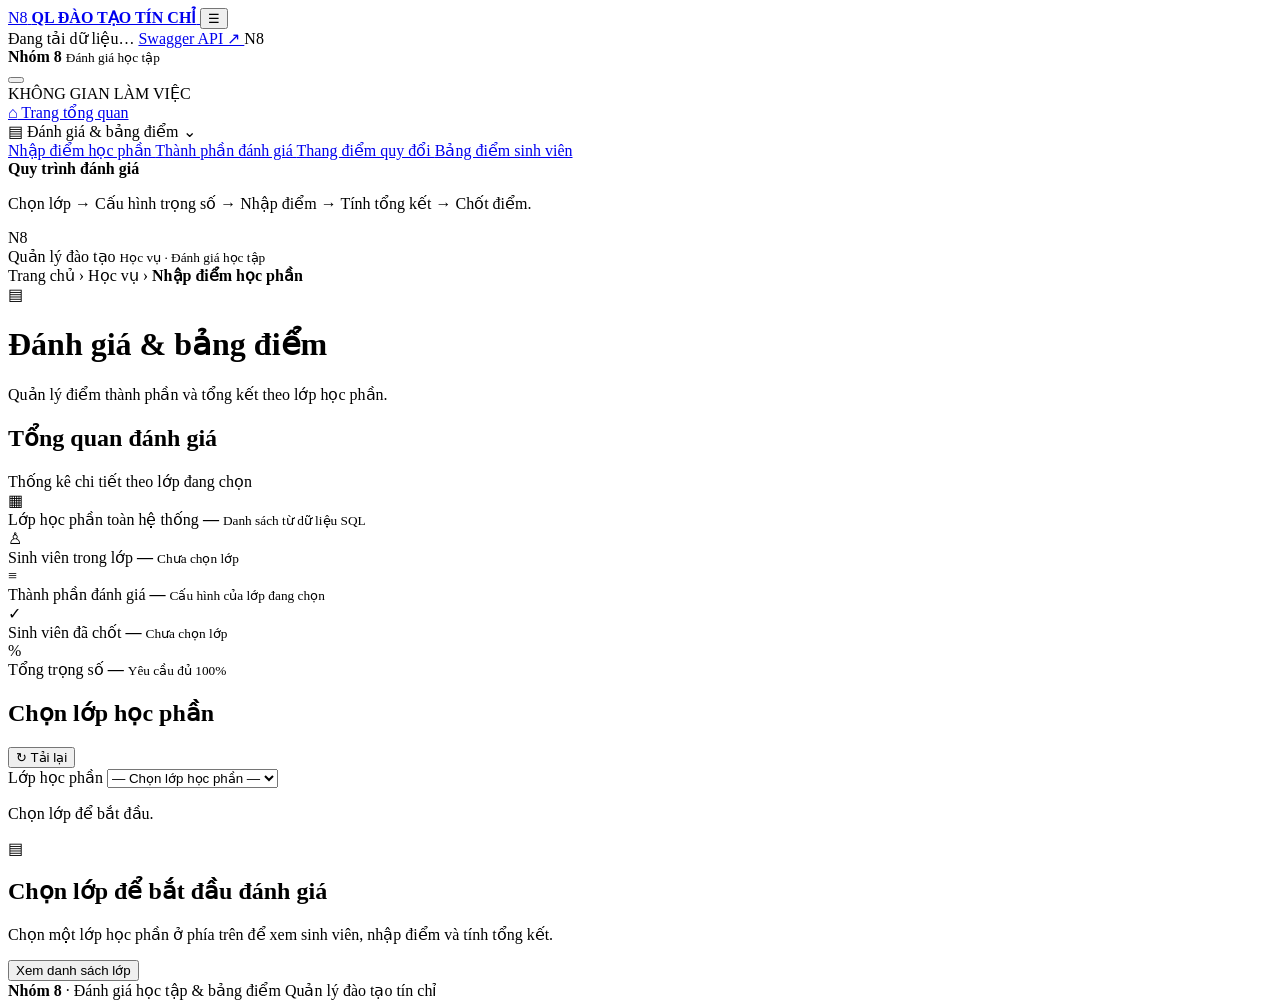
==== src/main/resources/static/index.html @ d92542d0 "hoan thanh bai nhom 8" ====
<!DOCTYPE html>
<html lang="vi">
<head>
    <meta charset="UTF-8">

    <meta
        name="viewport"
        content="width=device-width, initial-scale=1"
    >

    <title>Đánh giá & Bảng điểm · Nhóm 8</title>

    <link rel="stylesheet" href="/css/style.css?v=3">

    <script src="/js/app.js?v=3" defer></script>
    <script src="/js/ui.js?v=3" defer></script>
</head>

<body>
    <!-- THANH TRÊN -->
    <header class="topbar">
        <a class="brand" href="#overview">
            <span class="brand-mark">N8</span>
            <strong>QL ĐÀO TẠO TÍN CHỈ</strong>
        </a>

        <button
            id="menuToggle"
            class="top-button"
            type="button"
            aria-label="Đóng mở thanh điều hướng"
            aria-expanded="true"
        >
            ☰
        </button>

        <div class="top-right">
            <span id="apiStatus" class="connection">
                Đang tải dữ liệu…
            </span>

            <a
                class="api-link"
                href="/swagger-ui/index.html"
                target="_blank"
                rel="noopener"
            >
                Swagger API ↗
            </a>

            <span class="avatar">N8</span>

            <div class="identity">
                <strong>Nhóm 8</strong>
                <small>Đánh giá học tập</small>
            </div>
        </div>
    </header>

    <button
        id="sidebarBackdrop"
        class="sidebar-backdrop"
        aria-label="Đóng menu"
        type="button"
    ></button>

    <!-- MENU TRÁI -->
    <aside class="sidebar" id="sidebar">
        <div class="nav-caption">
            KHÔNG GIAN LÀM VIỆC
        </div>

        <nav aria-label="Điều hướng chính">
            <a href="#overview" data-nav="overview">
                <span class="nav-icon">⌂</span>
                Trang tổng quan
            </a>

            <div class="nav-parent">
                <span class="nav-icon">▤</span>
                Đánh giá & bảng điểm
                <span class="chevron">⌄</span>
            </div>

            <div class="subnav">
                <a href="#gradebook" data-nav="gradebook">
                    <span class="nav-dot"></span>
                    Nhập điểm học phần
                </a>

                <a href="#components" data-nav="components">
                    <span class="nav-dot"></span>
                    Thành phần đánh giá
                </a>

                <a href="#scales" data-nav="scales">
                    <span class="nav-dot"></span>
                    Thang điểm quy đổi
                </a>

                <a href="#transcript" data-nav="transcript">
                    <span class="nav-dot"></span>
                    Bảng điểm sinh viên
                </a>
            </div>
        </nav>

        <div class="sidebar-guide">
            <strong>Quy trình đánh giá</strong>
            <p>
                Chọn lớp → Cấu hình trọng số → Nhập điểm
                → Tính tổng kết → Chốt điểm.
            </p>
        </div>

        <div class="sidebar-footer">
            <span class="school-mark">N8</span>

            <div>
                Quản lý đào tạo
                <small>Học vụ · Đánh giá học tập</small>
            </div>
        </div>
    </aside>

    <!-- NỘI DUNG -->
    <main class="workspace">
        <div class="breadcrumb">
            Trang chủ
            <span>›</span>
            Học vụ
            <span>›</span>
            <b id="breadcrumbTitle">Nhập điểm học phần</b>
        </div>

        <div class="page-heading">
            <div class="title-icon">▤</div>

            <div>
                <h1 id="pageTitle">Đánh giá & bảng điểm</h1>
                <p id="pageDescription">
                    Quản lý điểm thành phần và tổng kết
                    theo lớp học phần.
                </p>
            </div>

            <time id="todayLabel"></time>
        </div>

        <div
            id="message"
            class="notice"
            role="status"
            aria-live="polite"
            hidden
        ></div>

        <noscript>
            <div class="notice error">
                Bật JavaScript để tải dữ liệu và sử dụng
                chức năng nhập điểm.
            </div>
        </noscript>

        <!-- THẺ THỐNG KÊ -->
        <section
            class="panel summary-panel"
            aria-label="Thống kê"
        >
            <div class="panel-title">
                <h2>Tổng quan đánh giá</h2>
                <span class="subtle">
                    Thống kê chi tiết theo lớp đang chọn
                </span>
            </div>

            <div class="stat-grid">
                <article class="stat-card green">
                    <span class="stat-icon">▦</span>

                    <div>
                        <span>Lớp học phần toàn hệ thống</span>
                        <strong id="statClasses">—</strong>
                        <small>Danh sách từ dữ liệu SQL</small>
                    </div>
                </article>

                <article class="stat-card blue">
                    <span class="stat-icon">♙</span>

                    <div>
                        <span>Sinh viên trong lớp</span>
                        <strong id="statStudents">—</strong>
                        <small id="statClassLabel">
                            Chưa chọn lớp
                        </small>
                    </div>
                </article>

                <article class="stat-card purple">
                    <span class="stat-icon">≡</span>

                    <div>
                        <span>Thành phần đánh giá</span>
                        <strong id="statComponents">—</strong>
                        <small>
                            Cấu hình của lớp đang chọn
                        </small>
                    </div>
                </article>

                <article class="stat-card orange">
                    <span class="stat-icon">✓</span>

                    <div>
                        <span>Sinh viên đã chốt</span>
                        <strong id="statFinalized">—</strong>
                        <small id="finalizedHint">
                            Chưa chọn lớp
                        </small>
                    </div>
                </article>

                <article class="stat-card red">
                    <span class="stat-icon">%</span>

                    <div>
                        <span>Tổng trọng số</span>
                        <strong id="statWeight">—</strong>
                        <small id="weightHint">
                            Yêu cầu đủ 100%
                        </small>
                    </div>
                </article>
            </div>
        </section>

        <!-- CHỌN LỚP DÙNG CHUNG -->
        <section
            id="classContext"
            class="panel class-context"
        >
            <div class="panel-title">
                <h2>Chọn lớp học phần</h2>

                <button
                    id="reload"
                    class="secondary small"
                    type="button"
                >
                    ↻ Tải lại
                </button>
            </div>

            <label for="classSelect" class="sr-only">
                Lớp học phần
            </label>

            <select id="classSelect">
                <option value="">
                    — Chọn lớp học phần —
                </option>
            </select>

            <p id="classInfo" class="muted">
                Chọn lớp để bắt đầu.
            </p>
        </section>

        <!-- TRANG TỔNG QUAN -->
        <section data-page="overview" hidden>
            <div class="panel">
                <div class="panel-title">
                    <h2>Danh sách lớp học phần</h2>

                    <button
                        id="catalogRefresh"
                        type="button"
                        class="secondary small"
                    >
                        ↻ Làm mới
                    </button>
                </div>

                <div class="catalog-toolbar">
                    <input
                        id="catalogSearch"
                        type="search"
                        placeholder="Tìm mã lớp hoặc tên học phần…"
                        aria-label="Tìm lớp học phần"
                    >

                    <select
                        id="semesterFilter"
                        aria-label="Lọc học kỳ"
                    >
                        <option value="">
                            Tất cả học kỳ
                        </option>
                    </select>
                </div>

                <div id="catalogTable" class="table-wrap">
                    <p class="muted">
                        Đang tải lớp học phần…
                    </p>
                </div>

                <div class="pagination">
                    <span
                        id="catalogCount"
                        class="muted"
                    ></span>

                    <div>
                        <button
                            id="catalogPrev"
                            class="secondary small"
                            type="button"
                        >
                            ‹ Trước
                        </button>

                        <span
                            id="catalogPage"
                            class="page-number"
                        >
                            1
                        </span>

                        <button
                            id="catalogNext"
                            class="secondary small"
                            type="button"
                        >
                            Sau ›
                        </button>
                    </div>
                </div>
            </div>

            <div class="notice info">
                Chọn <strong>Nhập điểm</strong> tại một lớp
                để mở bảng đánh giá. Điểm chỉ xuất hiện trên
                bảng điểm sinh viên sau khi được chốt.
            </div>
        </section>

        <!-- TRANG NHẬP ĐIỂM -->
        <section data-page="gradebook">
            <div id="gradeEmpty" class="panel empty-state">
                <span class="empty-icon">▤</span>

                <h2>Chọn lớp để bắt đầu đánh giá</h2>

                <p>
                    Chọn một lớp học phần ở phía trên
                    để xem sinh viên, nhập điểm và tính tổng kết.
                </p>

                <button type="button" data-nav="overview">
                    Xem danh sách lớp
                </button>
            </div>

            <section
                id="boardSection"
                class="panel"
                hidden
            >
                <div class="panel-title">
                    <div>
                        <h2>Bảng điểm lớp học phần</h2>
                        <p id="statistics" class="muted"></p>
                    </div>

                    <button
                        id="openEnrollment"
                        type="button"
                        class="success"
                    >
                        ＋ Thêm sinh viên
                    </button>
                </div>

                <div class="grade-toolbar">
                    <input
                        id="filterStudent"
                        type="search"
                        placeholder="Lọc mã hoặc tên sinh viên…"
                        aria-label="Lọc sinh viên"
                    >

                    <div class="toolbar">
                        <button id="saveGrades" type="button">
                            ▣ Lưu điểm
                        </button>

                        <button
                            id="calculate"
                            type="button"
                            class="secondary"
                        >
                            Tính toàn lớp
                        </button>

                        <button
                            id="finalize"
                            type="button"
                            class="success"
                        >
                            ✓ Chốt toàn lớp
                        </button>

                        <button
                            id="unlock"
                            type="button"
                            class="warning"
                        >
                            Mở điểm
                        </button>

                        <button
                            id="exportBoard"
                            type="button"
                            class="secondary"
                        >
                            Xuất CSV
                        </button>

                        <button
                            id="printPage"
                            type="button"
                            class="secondary"
                        >
                            In
                        </button>
                    </div>
                </div>

                <div class="notice info compact">
                    Nhập điểm rồi bấm <strong>Lưu điểm</strong>.
                    Để trống ô và lưu để xóa điểm đó.
                    Điểm đã chốt được khóa chỉnh sửa.
                </div>

                <div
                    id="boardTable"
                    class="table-wrap"
                ></div>

                <div class="panel-footer">
                    <span>
                        <i class="legend-dot blue-dot"></i>
                        Đang nhập

                        <i class="legend-dot green-dot"></i>
                        Đã chốt
                    </span>

                    <button
                        type="button"
                        data-nav="components"
                        class="text-button"
                    >
                        Cấu hình thành phần điểm →
                    </button>
                </div>
            </section>
        </section>

        <!-- TRANG THÀNH PHẦN ĐÁNH GIÁ -->
        <section data-page="components" hidden>
            <div
                id="componentEmpty"
                class="notice info"
            >
                Chọn lớp học phần ở phía trên
                để cấu hình thành phần đánh giá.
            </div>

            <div
                id="componentWorkspace"
                class="split-layout"
                hidden
            >
                <section class="panel">
                    <div class="panel-title">
                        <h2>Thêm / sửa thành phần</h2>
                    </div>

                    <p class="help">
                        Mỗi lớp cần tổng trọng số 100%.
                        Ngưỡng đạt áp dụng cho thành phần bắt buộc.
                    </p>

                    <form
                        id="componentForm"
                        class="form-grid"
                    >
                        <input type="hidden" name="id">

                        <label>
                            Mã thành phần
                            <input
                                name="component_code"
                                maxlength="20"
                                placeholder="CC, GK, CK…"
                                required
                            >
                        </label>

                        <label>
                            Tên thành phần
                            <input
                                name="component_name"
                                maxlength="50"
                                placeholder="Tên thành phần"
                                required
                            >
                        </label>

                        <label>
                            Trọng số (%)
                            <input
                                name="weight_percentage"
                                type="number"
                                min="0"
                                max="100"
                                step="0.01"
                                required
                            >
                        </label>

                        <label>
                            Điểm tối thiểu để đạt
                            <input
                                name="min_score"
                                type="number"
                                min="0"
                                max="10"
                                step="0.01"
                                value="0"
                                required
                            >
                        </label>

                        <label>
                            Điểm tối đa
                            <input
                                name="max_score"
                                type="number"
                                min="0.01"
                                max="10"
                                step="0.01"
                                value="10"
                                required
                            >
                        </label>

                        <label>
                            Thứ tự hiển thị
                            <input
                                name="input_order"
                                type="number"
                                min="0"
                                max="1000"
                                step="1"
                                value="1"
                                required
                            >
                        </label>

                        <label class="checkbox">
                            <input
                                name="is_required"
                                type="checkbox"
                                checked
                            >
                            Bắt buộc có điểm
                        </label>

                        <div class="form-actions">
                            <button type="submit">
                                Lưu thành phần
                            </button>

                            <button
                                id="resetComponent"
                                type="button"
                                class="secondary"
                            >
                                Nhập mới
                            </button>
                        </div>
                    </form>
                </section>

                <section class="panel">
                    <div class="panel-title">
                        <h2>Danh sách thành phần đánh giá</h2>
                    </div>

                    <div
                        id="componentTable"
                        class="table-wrap"
                    ></div>

                    <div class="notice info compact">
                        Sửa hoặc xóa thành phần sẽ yêu cầu
                        tính lại tổng kết chưa chốt của lớp.
                    </div>
                </section>
            </div>
        </section>

        <!-- TRANG THANG ĐIỂM -->
        <section data-page="scales" hidden>
            <div class="split-layout">
                <section class="panel">
                    <div class="panel-title">
                        <h2>Thêm / sửa thang quy đổi</h2>
                    </div>

                    <p class="help">
                        Khoảng điểm không chồng nhau và phải
                        phủ đủ hệ 10 với bước 0,01.
                    </p>

                    <form id="scaleForm" class="form-grid">
                        <input type="hidden" name="id">

                        <label>
                            Mã thang
                            <input
                                name="scale_code"
                                maxlength="10"
                                placeholder="A, B, C…"
                                required
                            >
                        </label>

                        <label>
                            Điểm chữ
                            <input
                                name="letter_grade"
                                maxlength="2"
                                placeholder="A, B+, C…"
                                required
                            >
                        </label>

                        <label>
                            Từ điểm
                            <input
                                name="min_score"
                                type="number"
                                min="0"
                                max="10"
                                step="0.01"
                                required
                            >
                        </label>

                        <label>
                            Đến điểm
                            <input
                                name="max_score"
                                type="number"
                                min="0"
                                max="10"
                                step="0.01"
                                required
                            >
                        </label>

                        <label>
                            Điểm hệ 4
                            <input
                                name="gpa_value"
                                type="number"
                                min="0"
                                max="4"
                                step="0.01"
                                required
                            >
                        </label>

                        <label class="checkbox">
                            <input
                                name="is_pass"
                                type="checkbox"
                                checked
                            >
                            Đạt
                        </label>

                        <div class="form-actions">
                            <button type="submit">
                                Lưu thang điểm
                            </button>

                            <button
                                id="resetScale"
                                type="button"
                                class="secondary"
                            >
                                Nhập mới
                            </button>
                        </div>
                    </form>
                </section>

                <section class="panel">
                    <div class="panel-title">
                        <h2>Danh sách thang điểm</h2>
                    </div>

                    <div
                        id="scaleTable"
                        class="table-wrap"
                    ></div>

                    <div class="notice warning-note compact">
                        Thang điểm dùng chung. Cần mở các bảng điểm
                        đã chốt trước khi thay đổi thang.
                    </div>
                </section>
            </div>
        </section>

        <!-- TRANG BẢNG ĐIỂM SINH VIÊN -->
        <section data-page="transcript" hidden>
            <section class="panel">
                <div class="panel-title">
                    <h2>Tra cứu bảng điểm sinh viên</h2>
                    <span class="tag">
                        Chỉ học phần đã chốt
                    </span>
                </div>

                <div class="inline-form">
                    <input
                        id="transcriptKeyword"
                        type="search"
                        placeholder="Nhập mã hoặc tên sinh viên…"
                        aria-label="Tìm sinh viên"
                    >

                    <button
                        id="searchTranscriptStudent"
                        type="button"
                    >
                        Tìm sinh viên
                    </button>
                </div>

                <div class="inline-form">
                    <select
                        id="transcriptStudent"
                        aria-label="Chọn sinh viên"
                    >
                        <option value="">
                            — Chọn sinh viên —
                        </option>
                    </select>

                    <button
                        id="showTranscript"
                        type="button"
                    >
                        Xem bảng điểm
                    </button>

                    <button
                        id="exportTranscript"
                        type="button"
                        class="secondary"
                    >
                        Xuất CSV
                    </button>
                </div>

                <h3
                    id="transcriptTitle"
                    class="student-heading"
                ></h3>

                <div
                    id="transcriptTable"
                    class="table-wrap"
                ></div>

                <p class="help">
                    Học phần chưa chốt chưa được đưa vào bảng điểm.
                    Mỗi dòng tương ứng một kết quả học phần đã chốt.
                </p>
            </section>
        </section>

        <footer class="footer">
            <strong>Nhóm 8</strong>
            · Đánh giá học tập & bảng điểm

            <span>Quản lý đào tạo tín chỉ</span>
        </footer>
    </main>

    <!-- CỬA SỔ THÊM SINH VIÊN -->
    <dialog
        id="enrollmentDialog"
        class="enrollment-dialog"
    >
        <div class="dialog-heading">
            <div>
                <h2>Thêm sinh viên vào lớp</h2>
                <p class="muted">
                    Tìm kiếm và chọn sinh viên có trong hệ thống.
                </p>
            </div>

            <button
                id="closeEnrollment"
                type="button"
                class="secondary small"
                aria-label="Đóng"
            >
                ✕
            </button>
        </div>

        <div
            id="enrollmentNotice"
            class="notice compact"
            role="status"
            hidden
        ></div>

        <div class="inline-form">
            <input
                id="studentKeyword"
                type="search"
                placeholder="Mã hoặc tên sinh viên…"
                aria-label="Tìm sinh viên để thêm"
            >

            <button id="searchStudents" type="button">
                Tìm kiếm
            </button>
        </div>

        <label for="studentSelect">
            Danh sách sinh viên
        </label>

        <select
            id="studentSelect"
            multiple
            size="10"
        ></select>

        <p class="help">
            Giữ Ctrl để chọn nhiều sinh viên.
            Mỗi lần tìm hiển thị tối đa 100 kết quả.
        </p>

        <div class="dialog-footer">
            <button
                id="cancelEnrollment"
                type="button"
                class="secondary"
            >
                Đóng
            </button>

            <button
                id="enrollStudents"
                type="button"
                class="success"
            >
                Thêm vào lớp
            </button>
        </div>
    </dialog>
</body>
</html>
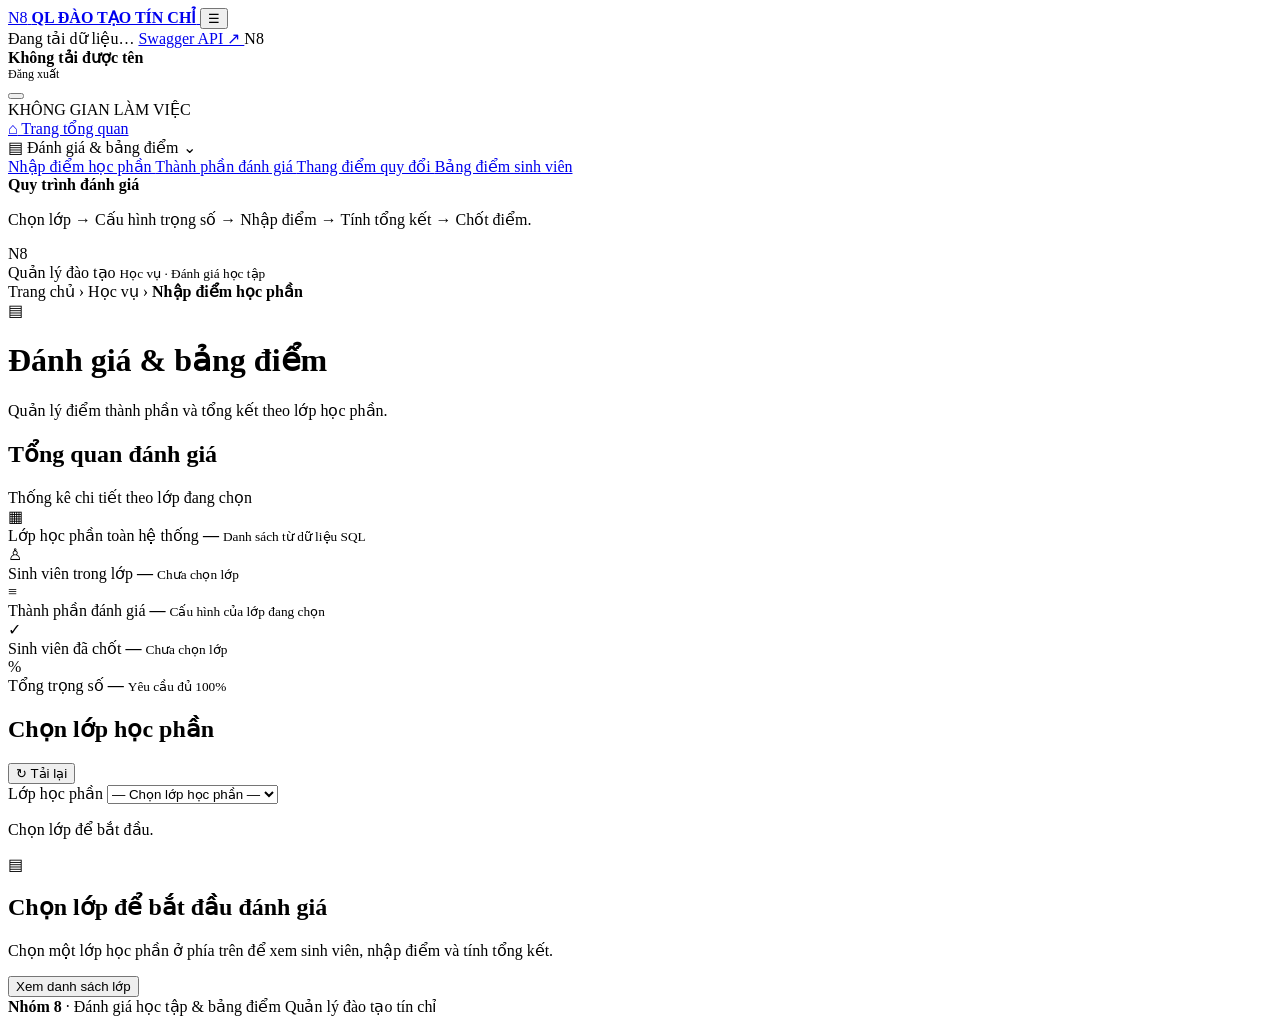
==== commit aa6508d1: "Cap nhat hoan thien website Nhom 8" ====
--- a/src/main/resources/static/index.html
+++ b/src/main/resources/static/index.html
@@ -1,6 +1,7 @@
 <!DOCTYPE html>
 <html lang="vi">
 <head>
+    <link rel="icon" type="image/svg+xml" href="/images/favicon.svg?v=4">
     <meta charset="UTF-8">
 
     <meta
@@ -17,6 +18,204 @@
 </head>
 
 <body>
+
+    <script>
+    async function kiemTraNutYeuCau() {
+        const nut = document.getElementById("btnYeuCauChinhSua");
+        if (!nut) return;
+
+        try {
+            const response = await fetch("/api/auth/me", {
+                credentials: "same-origin"
+            });
+
+            if (!response.ok) return;
+
+            const user = await response.json();
+
+            nut.style.display =
+                user.role === "VIEWER" ? "inline-block" : "none";
+
+        } catch (error) {
+            console.error("Lỗi kiểm tra quyền:", error);
+        }
+    }
+
+    async function guiYeuCauChinhSua() {
+        const nut = document.getElementById("btnYeuCauChinhSua");
+
+        if (!confirm("Bạn muốn gửi yêu cầu cấp quyền chỉnh sửa đến Admin?")) {
+            return;
+        }
+
+        try {
+            nut.disabled = true;
+
+            const response = await fetch("/api/admin/request-edit", {
+                method: "POST",
+                credentials: "same-origin"
+            });
+
+            const message = await response.text();
+
+            if (!response.ok) {
+                alert("Không gửi được yêu cầu: " + message);
+                return;
+            }
+
+            alert("Đã gửi yêu cầu! Vui lòng chờ Admin phê duyệt.");
+
+        } catch (error) {
+            console.error(error);
+            alert("Không thể kết nối đến máy chủ.");
+        } finally {
+            nut.disabled = false;
+        }
+    }
+
+    document.addEventListener("DOMContentLoaded", kiemTraNutYeuCau);
+    </script>
+
+    <script>
+        async function hienThiTenNguoiDung() {
+        try {
+            const response = await fetch("/api/auth/me", {
+            credentials: "same-origin"
+            });
+
+            if (response.status === 401 || response.status === 403) {
+            window.location.replace("/login.html");
+            return;
+            }
+
+            if (!response.ok) {
+            throw new Error("Không thể lấy thông tin tài khoản");
+            }
+
+            const user = await response.json();
+
+            document.getElementById("tenNguoiDung").textContent =
+            user.fullName || user.email || "Người dùng";
+
+        } catch (error) {
+            console.error(error);
+            document.getElementById("tenNguoiDung").textContent =
+            "Không tải được tên";
+        }
+        }
+
+        hienThiTenNguoiDung();
+    </script>
+
+    <script>
+    async function capNhatThongBaoAdmin() {
+        const chuong = document.getElementById("adminNotification");
+        const soThongBao = document.getElementById("adminNotificationCount");
+
+        if (!chuong || !soThongBao) return;
+
+        try {
+            const userResponse = await fetch("/api/auth/me", {
+                credentials: "same-origin"
+            });
+
+            if (!userResponse.ok) return;
+
+            const user = await userResponse.json();
+
+            if (user.role !== "ADMIN") {
+                soThongBao.style.display = "none";
+                return;
+            }
+
+            const response = await fetch("/api/admin/requests", {
+                method: "GET",
+                credentials: "same-origin"
+            });
+
+            if (!response.ok) {
+                throw new Error("HTTP " + response.status);
+            }
+
+            const requests = await response.json();
+
+            if (!Array.isArray(requests)) {
+                throw new Error("Dữ liệu yêu cầu không đúng định dạng");
+            }
+
+            const pendingCount = requests.filter(request =>
+                String(request.status || "").toUpperCase() === "PENDING"
+            ).length;
+
+            if (pendingCount > 0) {
+                soThongBao.textContent =
+                    pendingCount > 99 ? "99+" : String(pendingCount);
+
+                soThongBao.style.display = "block";
+            } else {
+                soThongBao.textContent = "";
+                soThongBao.style.display = "none";
+            }
+
+        } catch (error) {
+            console.error("Lỗi tải thông báo Admin:", error);
+        }
+    }
+
+    document.addEventListener("DOMContentLoaded", function () {
+        capNhatThongBaoAdmin();
+
+        // Tự kiểm tra lại sau mỗi 15 giây
+        setInterval(capNhatThongBaoAdmin, 15000);
+    });
+    </script>
+
+
+
+    <script>
+        async function dangXuatNhom8() {
+        if (!confirm("Bạn có chắc chắn muốn đăng xuất?")) {
+            return;
+        }
+
+        try {
+            const response = await fetch("/api/auth/logout", {
+            method: "POST",
+            credentials: "same-origin"
+            });
+
+            if (!response.ok) {
+            throw new Error("Lỗi HTTP " + response.status);
+            }
+
+            window.location.href = "/login.html";
+        } catch (error) {
+            alert("Đăng xuất thất bại: " + error.message);
+        }
+        }
+    </script>
+
+    <script>
+        document.getElementById("logoutLink")?.addEventListener("click", async function () {
+        if (!confirm("Bạn có chắc chắn muốn đăng xuất?")) return;
+
+        try {
+            const response = await fetch("/api/auth/logout", {
+            method: "POST",
+            credentials: "same-origin"
+            });
+
+            if (!response.ok) {
+            throw new Error("HTTP " + response.status);
+            }
+
+            window.location.replace("/login.html");
+        } catch (error) {
+            alert("Không thể đăng xuất: " + error.message);
+        }
+        });
+    </script>
+
     <!-- THANH TRÊN -->
     <header class="topbar">
         <a class="brand" href="#overview">
@@ -35,9 +234,107 @@
         </button>
 
         <div class="top-right">
-            <span id="apiStatus" class="connection">
-                Đang tải dữ liệu…
-            </span>
+            <button
+                id="btnYeuCauChinhSua"
+                type="button"
+                onclick="guiYeuCauChinhSua()"
+                style="display:none; background:#f59e0b; color:white;
+                    border:none; border-radius:6px; padding:9px 12px;
+                    cursor:pointer; font-weight:bold;"
+            >
+                Yêu cầu quyền chỉnh sửa
+            </button>
+        <a id="adminNotification"
+        href="/admin.html"
+        title="Quản trị tài khoản"
+        style="display:none; align-items:center;
+                justify-content:center; position:relative;
+                width:32px; height:32px; color:white;
+                text-decoration:none; cursor:pointer;">
+
+            <svg xmlns="http://www.w3.org/2000/svg"
+                width="22" height="22"
+                viewBox="0 0 24 24"
+                fill="none" stroke="currentColor"
+                stroke-width="2"
+                stroke-linecap="round"
+                stroke-linejoin="round">
+                <path d="M18 8a6 6 0 0 0-12 0c0 7-3 7-3 9h18c0-2-3-2-3-9"/>
+                <path d="M10 21h4"/>
+            </svg>
+        </a>
+
+    <!-- Trạng thái API -->
+    <span id="apiStatus" class="connection">
+        Đang tải dữ liệu…
+    </span>
+
+            <a
+            id="adminNotification"
+            href="/admin.html"
+            title="Quản trị tài khoản"
+            style="
+                display:none;
+                position:relative;
+                align-items:center;
+                justify-content:center;
+                width:32px;
+                height:32px;
+                margin-right:12px;
+                color:white;
+                text-decoration:none;
+                cursor:pointer;
+            "
+            >
+            <svg
+                xmlns="http://www.w3.org/2000/svg"
+                width="22"
+                height="22"
+                viewBox="0 0 24 24"
+                fill="none"
+                stroke="currentColor"
+                stroke-width="2"
+                stroke-linecap="round"
+                stroke-linejoin="round"
+            >
+                <path d="M18 8a6 6 0 0 0-12 0c0 7-3 7-3 9h18c0-2-3-2-3-9"/>
+                <path d="M10 21h4"/>
+            </svg>
+
+            <span
+                style="
+                position:absolute;
+                top:1px;
+                right:1px;
+                width:8px;
+                height:8px;
+                background:#ef4444;
+                border-radius:50%;
+                "
+            ></span>
+
+            <span
+                id="adminNotificationCount"
+                style="
+                    display:none;
+                    position:absolute;
+                    top:-5px;
+                    right:-7px;
+                    min-width:18px;
+                    height:18px;
+                    padding:0 4px;
+                    border-radius:10px;
+                    background:#dc2626;
+                    color:white;
+                    font-size:11px;
+                    font-weight:bold;
+                    line-height:18px;
+                    text-align:center;
+                    pointer-events:none;
+                "
+            ></span>
+
+            </a>
 
             <a
                 class="api-link"
@@ -49,10 +346,17 @@
             </a>
 
             <span class="avatar">N8</span>
-
-            <div class="identity">
-                <strong>Nhóm 8</strong>
-                <small>Đánh giá học tập</small>
+            <div style="display:flex; flex-direction:column; align-items:flex-start;">
+            <strong id="tenNguoiDung">Đang tải...</strong>
+
+            <span
+            id="logoutLink"
+            onclick="dangXuatNhom8()"
+            style="cursor:pointer;font-size:12px;"
+            >
+                Đăng xuất
+            </span>
+
             </div>
         </div>
     </header>
@@ -882,5 +1186,38 @@
             </button>
         </div>
     </dialog>
+     <script>
+    document.addEventListener("DOMContentLoaded", async function () {
+        const chuong = document.getElementById("adminNotification");
+
+        if (!chuong) {
+            console.error("Không tìm thấy biểu tượng chuông Admin");
+            return;
+        }
+
+        try {
+            const response = await fetch("/api/auth/me", {
+                method: "GET",
+                credentials: "same-origin"
+            });
+
+            if (!response.ok) {
+                chuong.style.display = "none";
+                return;
+            }
+
+            const user = await response.json();
+
+            if (user.role === "ADMIN") {
+                chuong.style.display = "inline-flex";
+            } else {
+                chuong.style.display = "none";
+            }
+
+        } catch (error) {
+            console.error("Lỗi kiểm tra tài khoản:", error);
+        }
+    });
+    </script>
 </body>
-</html>+</html>
